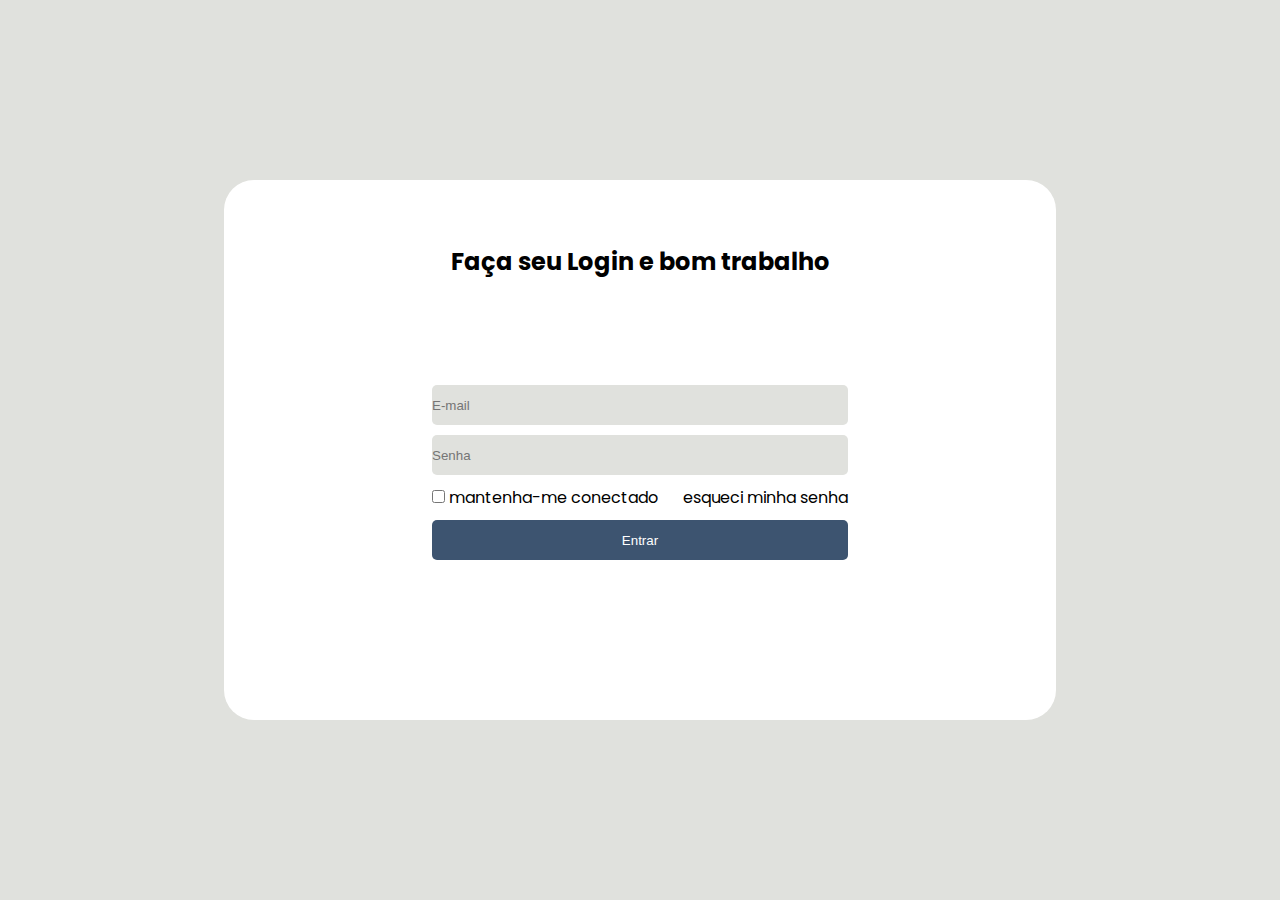
==== index.html @ 3f76b43a "feat: adicionado-checkbox-mantenha-me-conectado-e-alterado-tamando-da-section-box-form" ====
<!DOCTYPE html>
<html lang="pt-br">

<head>
    <meta charset="UTF-8">
    <meta name="viewport" content="width=device-width, initial-scale=1.0">
    <link rel="stylesheet" href="/css/style.css">
    <link rel="stylesheet" href="https://fonts.googleapis.com/css?family=Poppins">
    <title>Projeto-Web</title>
</head>

<body>

    <section class="container">
        <section class="box-form">
            <h2>Faça seu Login e bom trabalho</h2>
            <form action="" class="form">
                <input type="email" id="email" placeholder="E-mail" class="inputs" required>
                <input type="password" id="password" placeholder="Senha" class="inputs" required>
                <article class="article-mantenha-me-conectado">
                    <label>
                        <input type="checkbox" id="manter-conectado">
                        <span>mantenha-me conectado</span>
                    </label>
                    <a href="" class="forgot-password">
                        <p>esqueci minha senha</p>
                    </a>
                </article>
                <input type="submit" value="Entrar" class="button-entrar">

            </form>
        </section>
    </section>






    <script src="./js/script.js"></script>
</body>

</html>
---- css/style.css ----
* {
  margin: 0px;
  padding: 0px;
}
body {
  font-family: "Poppins", sans-serif;
  width: 100vw;
  height: 100vh;
}

.container {
  width: 100%;
  height: 100%;
  background-color: rgba(224, 225, 221, 1);
  display: flex;
  align-items: center;
  justify-content: center;
}

.box-form {
  width: 65%;
  height: 60%;
  background-color: rgba(255, 255, 255, 1);
  border-radius: 30px;
  display: flex;
  align-items: center;
  justify-content: center;
  flex-direction: column;
}

.form {
  width: 50%;
  height: 70%;
  display: flex;
  justify-content: center;
  flex-direction: column;
  background-color: #ffff;
}

.inputs {
  margin-top: 10px;
  height: 40px;
  border-radius: 5px;
  border: none;
  background-color: rgba(224, 225, 221, 1);
}
.button-entrar {
  height: 40px;
  cursor: pointer;
  margin-top: 10px;
  border-radius: 5px;
  border: none;
  background-color: rgba(61, 84, 112, 1);
  color: #ffff;
}
.button-entrar:hover {
  background-color: rgba(27, 38, 59, 1);
}
.forgot-password {
  text-decoration: none;
  color: rgba(0, 0, 0, 1);
}

.forgot-password :hover {
  text-decoration: underline;
}
.article-mantenha-me-conectado {
  width: 100%;
  margin-top: 10px;
  display: flex;
  justify-content: space-between;
  flex-direction: row;
}

.article-mantenha-me-conectado input[type="checkbox"] {
  margin: 0;
}

.lateral-box {
  width: 30%;
  height: 100%;
  background-color: rgba(27, 38, 59, 1);
}
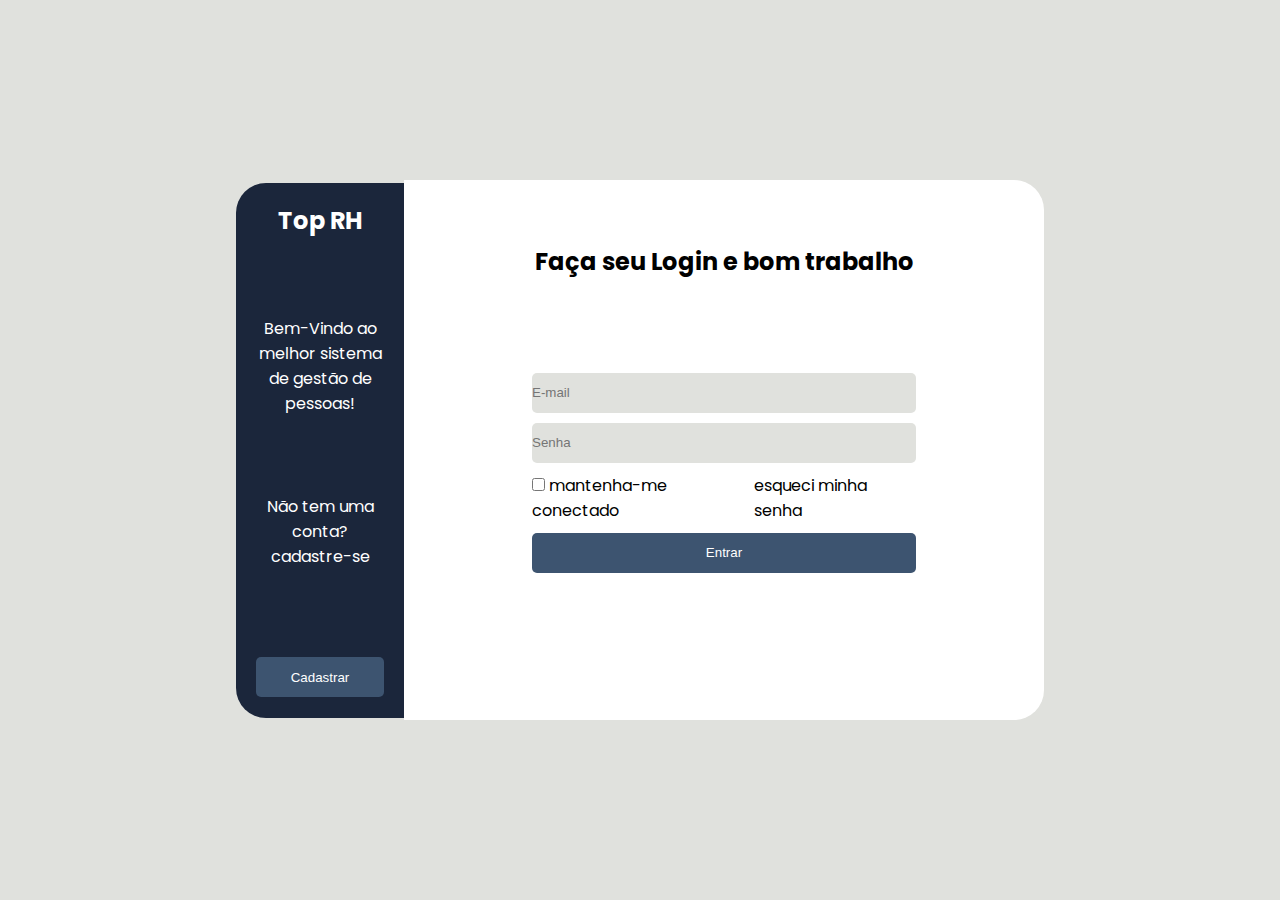
==== commit 83b444a5: "feat-add-section-boas-vindas-e-botão-cadastrar" ====
--- a/index.html
+++ b/index.html
@@ -22,13 +22,19 @@
                         <input type="checkbox" id="manter-conectado">
                         <span>mantenha-me conectado</span>
                     </label>
-                    <a href="" class="forgot-password">
+                    <a href="#" class="forgot-password">
                         <p>esqueci minha senha</p>
                     </a>
                 </article>
-                <input type="submit" value="Entrar" class="button-entrar">
+                <input type="submit" value="Entrar" class="button">
 
             </form>
+        </section>
+        <section class="box-info">
+            <h2>Top RH</h2>
+            <p>Bem-Vindo ao melhor sistema de gestão de pessoas!</p>
+            <span>Não tem uma conta? cadastre-se</span>
+            <button class="button">Cadastrar</button>
         </section>
     </section>
 
--- a/css/style.css
+++ b/css/style.css
@@ -15,21 +15,35 @@
   display: flex;
   align-items: center;
   justify-content: center;
+  flex-direction: row-reverse;
 }
 
 .box-form {
-  width: 65%;
+  width: 50%;
   height: 60%;
   background-color: rgba(255, 255, 255, 1);
-  border-radius: 30px;
+  border-radius: 0px 30px 30px 0px;
   display: flex;
   align-items: center;
   justify-content: center;
   flex-direction: column;
 }
 
+.box-info {
+  background-color: rgba(27, 38, 59, 1);
+  padding: 20px;
+  border-radius: 30px 0px 0px 30px;
+  display: flex;
+  flex-direction: column;
+  justify-content: space-between;
+  width: 10%;
+  height: 55%;
+  text-align: center;
+  color: #ffff;
+}
+
 .form {
-  width: 50%;
+  width: 60%;
   height: 70%;
   display: flex;
   justify-content: center;
@@ -44,7 +58,7 @@
   border: none;
   background-color: rgba(224, 225, 221, 1);
 }
-.button-entrar {
+.button {
   height: 40px;
   cursor: pointer;
   margin-top: 10px;
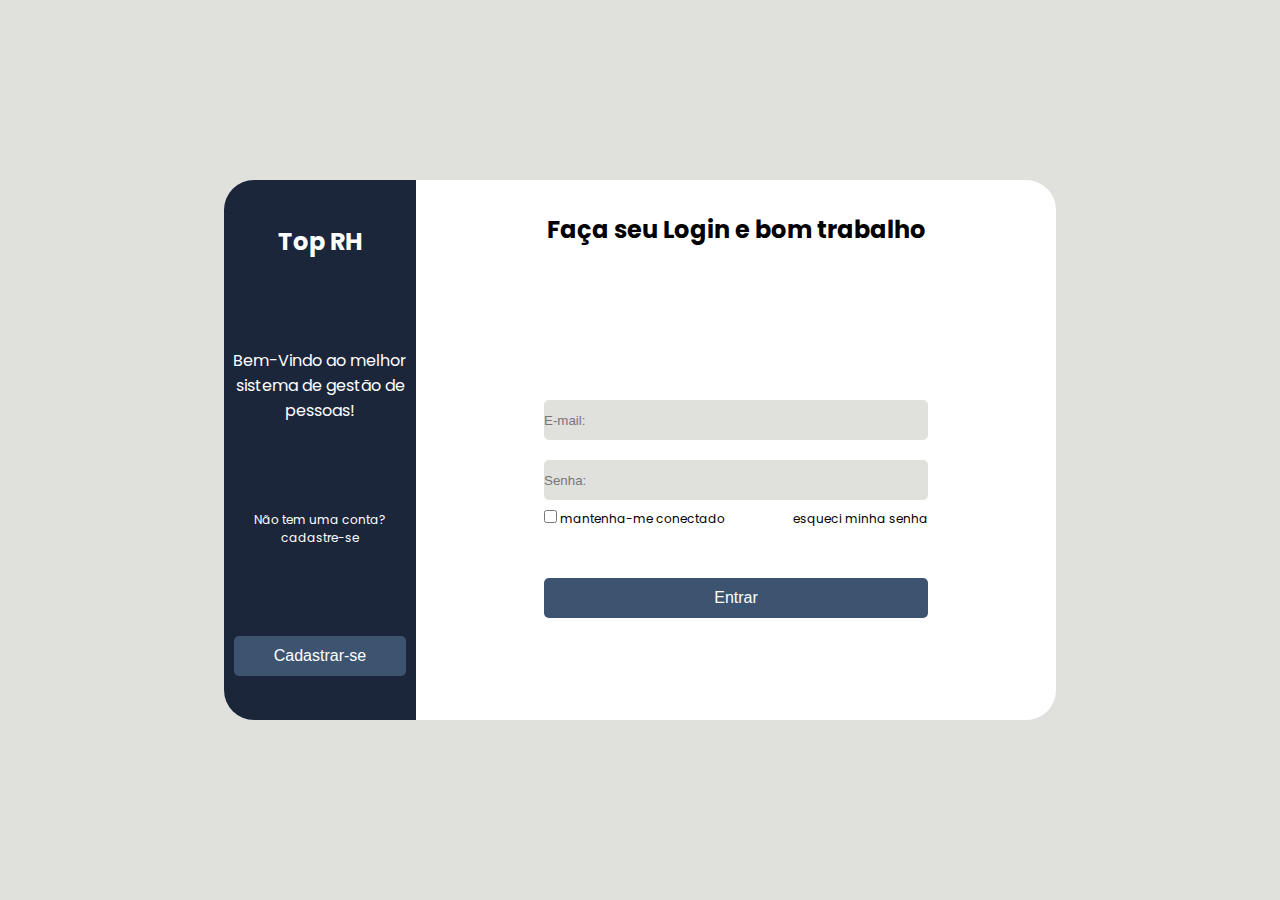
==== commit ecabe1c9: "." ====
--- a/index.html
+++ b/index.html
@@ -4,9 +4,9 @@
 <head>
     <meta charset="UTF-8">
     <meta name="viewport" content="width=device-width, initial-scale=1.0">
-    <link rel="stylesheet" href="/css/style.css">
+    <link rel="stylesheet" href="./css/style.css">
     <link rel="stylesheet" href="https://fonts.googleapis.com/css?family=Poppins">
-    <title>Projeto-Web</title>
+    <title>Login</title>
 </head>
 
 <body>
@@ -14,9 +14,10 @@
     <section class="container">
         <section class="box-form">
             <h2>Faça seu Login e bom trabalho</h2>
-            <form action="" class="form">
-                <input type="email" id="email" placeholder="E-mail" class="inputs" required>
-                <input type="password" id="password" placeholder="Senha" class="inputs" required>
+            <form action="" class="form" id="formulario">
+                <input type="email" id="email" placeholder="E-mail:" class="inputs" required>
+                <input type="password" id="password" placeholder="Senha:" class="inputs" required>
+                <span id="feedBackEmail" class="feedback">Email ou Senha incorretos ou não existem</span>
                 <article class="article-mantenha-me-conectado">
                     <label>
                         <input type="checkbox" id="manter-conectado">
@@ -26,7 +27,12 @@
                         <p>esqueci minha senha</p>
                     </a>
                 </article>
+
                 <input type="submit" value="Entrar" class="button">
+                <a class="forgot-password mobile-only a-color " href="./SignUp.html">
+                    <p class="p-ir-para-cadastrar">Ainda não tem conta? </p>
+                    Cadastre-se
+                </a>
 
             </form>
         </section>
@@ -34,7 +40,7 @@
             <h2>Top RH</h2>
             <p>Bem-Vindo ao melhor sistema de gestão de pessoas!</p>
             <span>Não tem uma conta? cadastre-se</span>
-            <button class="button">Cadastrar</button>
+            <button class="button-cadastrar-se" onclick=" ir_para_pag_cadastrar()">Cadastrar-se</button>
         </section>
     </section>
 
@@ -43,7 +49,7 @@
 
 
 
-    <script src="./js/script.js"></script>
+    <script src="./js/Login.js"></script>
 </body>
 
 </html>--- a/css/style.css
+++ b/css/style.css
@@ -2,6 +2,7 @@
   margin: 0px;
   padding: 0px;
 }
+
 body {
   font-family: "Poppins", sans-serif;
   width: 100vw;
@@ -25,21 +26,24 @@
   border-radius: 0px 30px 30px 0px;
   display: flex;
   align-items: center;
-  justify-content: center;
+  justify-content: space-around;
   flex-direction: column;
 }
 
 .box-info {
   background-color: rgba(27, 38, 59, 1);
-  padding: 20px;
   border-radius: 30px 0px 0px 30px;
   display: flex;
   flex-direction: column;
-  justify-content: space-between;
-  width: 10%;
-  height: 55%;
+  justify-content: space-around;
+  width: 15%;
+  height: 60%;
   text-align: center;
   color: #ffff;
+}
+
+.box-info span {
+  font-size: 12px;
 }
 
 .form {
@@ -52,36 +56,60 @@
 }
 
 .inputs {
-  margin-top: 10px;
+  margin-top: 20px;
   height: 40px;
   border-radius: 5px;
   border: none;
   background-color: rgba(224, 225, 221, 1);
+  color: rgba(27, 38, 59, 1);
 }
+
 .button {
   height: 40px;
   cursor: pointer;
-  margin-top: 10px;
+  margin-top: 50px;
   border-radius: 5px;
+  font-size: medium;
   border: none;
   background-color: rgba(61, 84, 112, 1);
   color: #ffff;
 }
-.button-entrar:hover {
-  background-color: rgba(27, 38, 59, 1);
+
+.button-cadastrar-se {
+  height: 40px;
+  cursor: pointer;
+  margin-top: 10px;
+  font-size: medium;
+  border-radius: 5px;
+  margin: 0px 10px 0px 10px;
+  border: none;
+  background-color: rgba(61, 84, 112, 1);
+  color: #ffff;
 }
+
+.button:hover {
+  background-color: rgb(27, 38, 59);
+}
+
 .forgot-password {
   text-decoration: none;
   color: rgba(0, 0, 0, 1);
 }
 
-.forgot-password :hover {
+.button-cadastrar-se:hover {
+  background-color: rgb(69, 99, 155);
+  color: rgba(27, 38, 59, 1);
+}
+
+.forgot-password:hover {
   text-decoration: underline;
 }
+
 .article-mantenha-me-conectado {
   width: 100%;
   margin-top: 10px;
   display: flex;
+  font-size: 12px;
   justify-content: space-between;
   flex-direction: row;
 }
@@ -90,8 +118,54 @@
   margin: 0;
 }
 
-.lateral-box {
-  width: 30%;
-  height: 100%;
-  background-color: rgba(27, 38, 59, 1);
+.feedback {
+  color: red;
+  font-size: 11px;
+  display: none;
+  margin-top: 2px;
 }
+
+.mobile-only {
+  display: none;
+}
+
+/* Media Query para dispositivos móveis */
+@media screen and (max-width: 1024px) {
+  .container {
+    flex-direction: column;
+    justify-content: center;
+  }
+
+  .box-form {
+    width: 100%;
+    height: 100%;
+    border-radius: 0;
+  }
+
+  .box-info {
+    display: none; /* Oculta a seção box-info em dispositivos móveis */
+  }
+
+  .form {
+    width: 80%; /* Ajusta a largura do formulário para melhorar a usabilidade */
+  }
+
+  .button {
+    margin-top: 20px; /* Reduz a margem superior do botão */
+  }
+
+  .mobile-only {
+    display: block;
+    width: 100%;
+    margin-top: 20px;
+    margin-left: 0px;
+  }
+  .p-ir-para-cadastrar {
+    font-size: 12px;
+    color: rgba(0, 0, 0, 1);
+  }
+  .a-color {
+    color: rgba(61, 84, 112, 1);
+    font-size: 12px;
+  }
+}
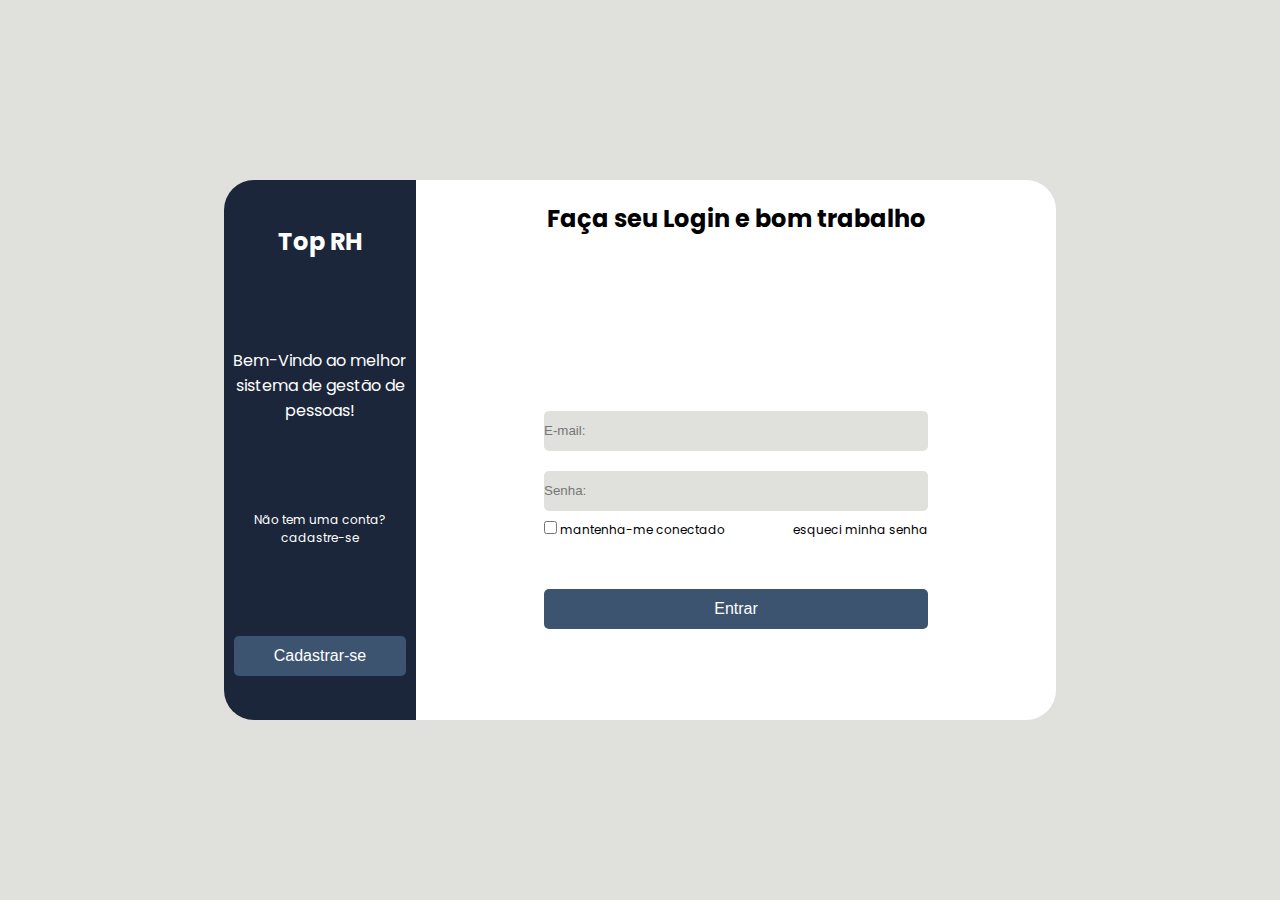
==== commit 873f93d8: "refactor: alterado nome dos arquivos css" ====
--- a/index.html
+++ b/index.html
@@ -4,7 +4,7 @@
 <head>
     <meta charset="UTF-8">
     <meta name="viewport" content="width=device-width, initial-scale=1.0">
-    <link rel="stylesheet" href="./css/style.css">
+    <link rel="stylesheet" href="./css/style_login.css">
     <link rel="stylesheet" href="https://fonts.googleapis.com/css?family=Poppins">
     <title>Login</title>
 </head>
@@ -14,6 +14,7 @@
     <section class="container">
         <section class="box-form">
             <h2>Faça seu Login e bom trabalho</h2>
+            <img src="" alt="">
             <form action="" class="form" id="formulario">
                 <input type="email" id="email" placeholder="E-mail:" class="inputs" required>
                 <input type="password" id="password" placeholder="Senha:" class="inputs" required>
--- a/css/style_login.css
+++ b/css/style_login.css
@@ -0,0 +1,171 @@
+* {
+  margin: 0px;
+  padding: 0px;
+}
+
+body {
+  font-family: "Poppins", sans-serif;
+  width: 100vw;
+  height: 100vh;
+}
+
+.container {
+  width: 100%;
+  height: 100%;
+  background-color: rgba(224, 225, 221, 1);
+  display: flex;
+  align-items: center;
+  justify-content: center;
+  flex-direction: row-reverse;
+}
+
+.box-form {
+  width: 50%;
+  height: 60%;
+  background-color: rgba(255, 255, 255, 1);
+  border-radius: 0px 30px 30px 0px;
+  display: flex;
+  align-items: center;
+  justify-content: space-around;
+  flex-direction: column;
+}
+
+.box-info {
+  background-color: rgba(27, 38, 59, 1);
+  border-radius: 30px 0px 0px 30px;
+  display: flex;
+  flex-direction: column;
+  justify-content: space-around;
+  width: 15%;
+  height: 60%;
+  text-align: center;
+  color: #ffff;
+}
+
+.box-info span {
+  font-size: 12px;
+}
+
+.form {
+  width: 60%;
+  height: 70%;
+  display: flex;
+  justify-content: center;
+  flex-direction: column;
+  background-color: #ffff;
+}
+
+.inputs {
+  margin-top: 20px;
+  height: 40px;
+  border-radius: 5px;
+  border: none;
+  background-color: rgba(224, 225, 221, 1);
+  color: rgba(27, 38, 59, 1);
+}
+
+.button {
+  height: 40px;
+  cursor: pointer;
+  margin-top: 50px;
+  border-radius: 5px;
+  font-size: medium;
+  border: none;
+  background-color: rgba(61, 84, 112, 1);
+  color: #ffff;
+}
+
+.button-cadastrar-se {
+  height: 40px;
+  cursor: pointer;
+  margin-top: 10px;
+  font-size: medium;
+  border-radius: 5px;
+  margin: 0px 10px 0px 10px;
+  border: none;
+  background-color: rgba(61, 84, 112, 1);
+  color: #ffff;
+}
+
+.button:hover {
+  background-color: rgb(27, 38, 59);
+}
+
+.forgot-password {
+  text-decoration: none;
+  color: rgba(0, 0, 0, 1);
+}
+
+.button-cadastrar-se:hover {
+  background-color: rgb(69, 99, 155);
+  color: rgba(27, 38, 59, 1);
+}
+
+.forgot-password:hover {
+  text-decoration: underline;
+}
+
+.article-mantenha-me-conectado {
+  width: 100%;
+  margin-top: 10px;
+  display: flex;
+  font-size: 12px;
+  justify-content: space-between;
+  flex-direction: row;
+}
+
+.article-mantenha-me-conectado input[type="checkbox"] {
+  margin: 0;
+}
+
+.feedback {
+  color: red;
+  font-size: 11px;
+  display: none;
+  margin-top: 2px;
+}
+
+.mobile-only {
+  display: none;
+}
+
+/* Media Query para dispositivos móveis */
+@media screen and (max-width: 1024px) {
+  .container {
+    flex-direction: column;
+    justify-content: center;
+  }
+
+  .box-form {
+    width: 100%;
+    height: 100%;
+    border-radius: 0;
+  }
+
+  .box-info {
+    display: none; /* Oculta a seção box-info em dispositivos móveis */
+  }
+
+  .form {
+    width: 80%; /* Ajusta a largura do formulário para melhorar a usabilidade */
+  }
+
+  .button {
+    margin-top: 20px; /* Reduz a margem superior do botão */
+  }
+
+  .mobile-only {
+    display: block;
+    width: 100%;
+    margin-top: 20px;
+    margin-left: 0px;
+  }
+  .p-ir-para-cadastrar {
+    font-size: 12px;
+    color: rgba(0, 0, 0, 1);
+  }
+  .a-color {
+    color: rgba(61, 84, 112, 1);
+    font-size: 12px;
+  }
+}
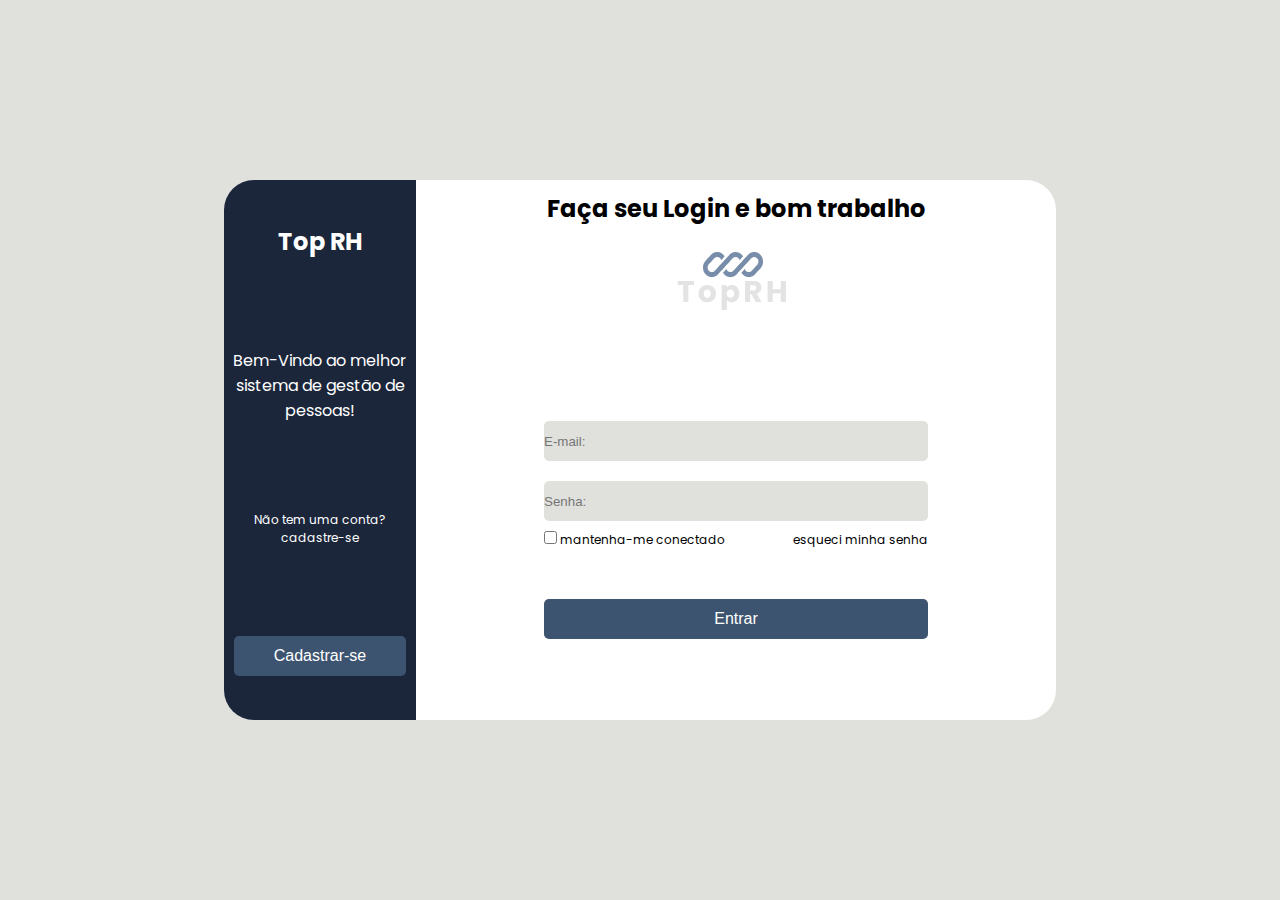
==== commit 93f67501: "feat: adicionado logo nas paginas de login e cadastro" ====
--- a/index.html
+++ b/index.html
@@ -14,7 +14,7 @@
     <section class="container">
         <section class="box-form">
             <h2>Faça seu Login e bom trabalho</h2>
-            <img src="" alt="">
+            <img src="./images/logo.png" alt="Logo top Rh" id="logo_top_rh">
             <form action="" class="form" id="formulario">
                 <input type="email" id="email" placeholder="E-mail:" class="inputs" required>
                 <input type="password" id="password" placeholder="Senha:" class="inputs" required>
--- a/css/style_login.css
+++ b/css/style_login.css
@@ -130,7 +130,7 @@
 }
 
 /* Media Query para dispositivos móveis */
-@media screen and (max-width: 1024px) {
+@media screen and (max-width: 768px) {
   .container {
     flex-direction: column;
     justify-content: center;
@@ -143,15 +143,15 @@
   }
 
   .box-info {
-    display: none; /* Oculta a seção box-info em dispositivos móveis */
+    display: none;
   }
 
   .form {
-    width: 80%; /* Ajusta a largura do formulário para melhorar a usabilidade */
+    width: 80%;
   }
 
   .button {
-    margin-top: 20px; /* Reduz a margem superior do botão */
+    margin-top: 20px;
   }
 
   .mobile-only {
@@ -169,3 +169,9 @@
     font-size: 12px;
   }
 }
+
+@media screen and (max-width: 425px) {
+  .box-form h2 {
+    font-size: 16px;
+  }
+}
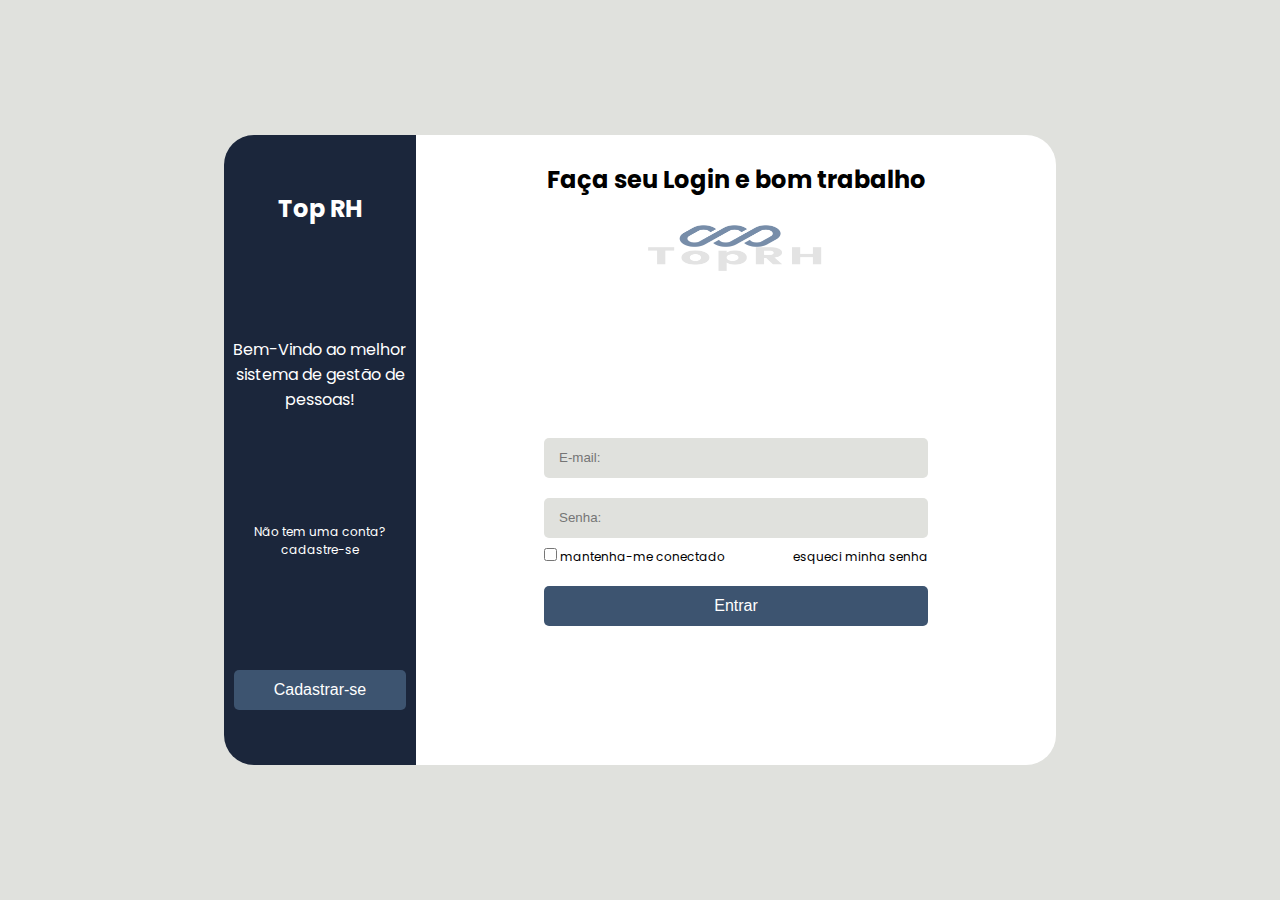
==== commit 56685e4e: "refactor: alterado tamanho do logo" ====
--- a/index.html
+++ b/index.html
@@ -14,7 +14,7 @@
     <section class="container">
         <section class="box-form">
             <h2>Faça seu Login e bom trabalho</h2>
-            <img src="./images/logo.png" alt="Logo top Rh" id="logo_top_rh">
+            <img src="./img/logo.png" alt="Logo top Rh" id="logo_top_rh">
             <form action="" class="form" id="formulario">
                 <input type="email" id="email" placeholder="E-mail:" class="inputs" required>
                 <input type="password" id="password" placeholder="Senha:" class="inputs" required>
--- a/css/style_login.css
+++ b/css/style_login.css
@@ -21,7 +21,7 @@
 
 .box-form {
   width: 50%;
-  height: 60%;
+  height: 70%;
   background-color: rgba(255, 255, 255, 1);
   border-radius: 0px 30px 30px 0px;
   display: flex;
@@ -30,6 +30,15 @@
   flex-direction: column;
 }
 
+.box-form h2 {
+  margin-top: 20px;
+}
+
+.box-form img {
+  margin-top: 10px;
+  width: 200px;
+  height: 50px;
+}
 .box-info {
   background-color: rgba(27, 38, 59, 1);
   border-radius: 30px 0px 0px 30px;
@@ -37,7 +46,7 @@
   flex-direction: column;
   justify-content: space-around;
   width: 15%;
-  height: 60%;
+  height: 70%;
   text-align: center;
   color: #ffff;
 }
@@ -48,7 +57,7 @@
 
 .form {
   width: 60%;
-  height: 70%;
+  height: 75%;
   display: flex;
   justify-content: center;
   flex-direction: column;
@@ -62,12 +71,14 @@
   border: none;
   background-color: rgba(224, 225, 221, 1);
   color: rgba(27, 38, 59, 1);
+  padding-left: 15px;
+  box-sizing: border-box;
 }
 
 .button {
   height: 40px;
   cursor: pointer;
-  margin-top: 50px;
+  margin-top: 20px;
   border-radius: 5px;
   font-size: medium;
   border: none;
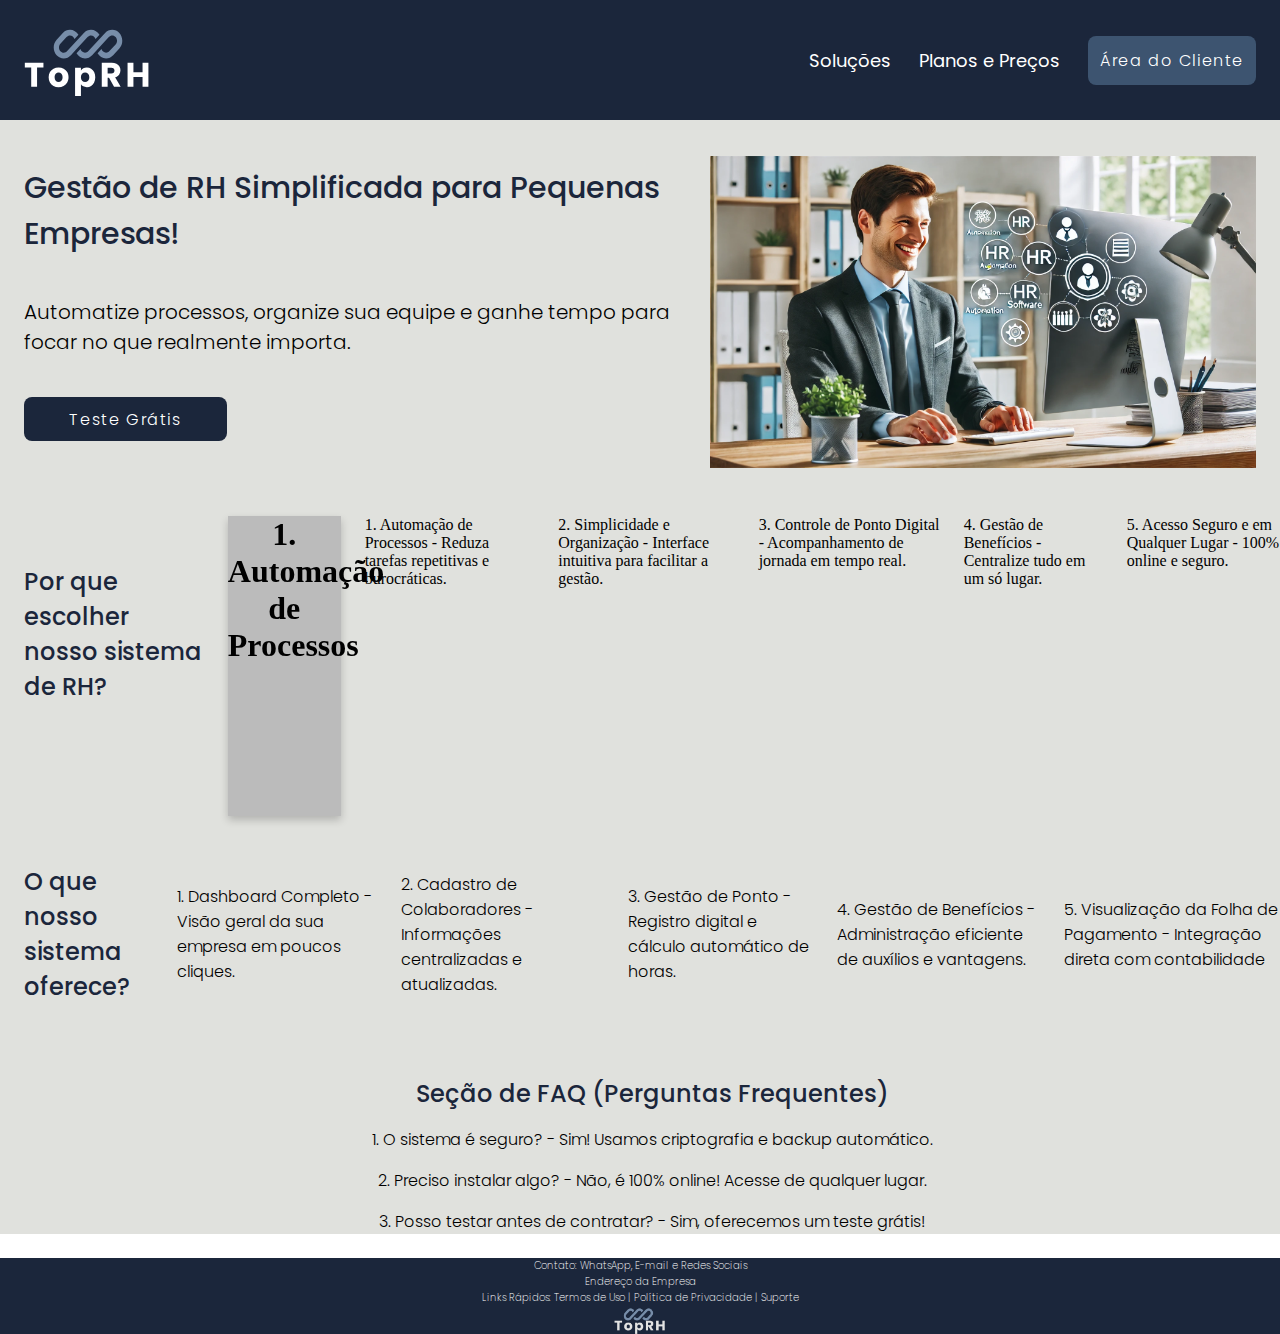
==== commit 536c1876: "feat:Criaação de cards" ====
--- a/index.html
+++ b/index.html
@@ -1,56 +1,83 @@
 <!DOCTYPE html>
 <html lang="pt-br">
-
 <head>
     <meta charset="UTF-8">
     <meta name="viewport" content="width=device-width, initial-scale=1.0">
-    <link rel="stylesheet" href="./css/style_login.css">
-    <link rel="stylesheet" href="https://fonts.googleapis.com/css?family=Poppins">
-    <title>Login</title>
+    <title>Top RH - Gestão de RH Simplificada para Pequenas Empresas</title>
+    <link rel="stylesheet" type="text/css" href="./css/index.css">
 </head>
+<body>
+    <header class="cabecalho">
+        <img class="cabecalho-imagem" src="./img/Logo.svg" alt="Logo da empresa TopRH">
+        <nav class="cabelho-menu">
+            <a href="#" class="cabecalho-menu-item">Soluções</a>
+            <a href="#" class="cabecalho-menu-item">Planos e Preços</a>
+            <a href="login.html" class="cabecalho-botao-login">Área do Cliente</a>
+        </nav>
+    </header>
 
-<body>
+    <main class="conteudo">
+        <section class="conteudo-principal">
+            <div class="conteudo-principal-escrito">
+                <h1 class="conteudo-principal-escrito-titulo">Gestão de RH Simplificada para Pequenas Empresas!</h1>
+                <h2 class="conteudo-principal-escrito-subtitulo">Automatize processos, organize sua equipe e ganhe tempo para focar no que realmente importa.</h2>
+                <a href="login.html" class="conteudo-principal-escrito-botao">Teste Grátis</a>
+            </div>
+            <img class="conteudo-principal-imagem" src="./img/apresentação.webp" alt="Imagem gestor de rh">
 
-    <section class="container">
-        <section class="box-form">
-            <h2>Faça seu Login e bom trabalho</h2>
-            <img src="./img/logo.png" alt="Logo top Rh" id="logo_top_rh">
-            <form action="" class="form" id="formulario">
-                <input type="email" id="email" placeholder="E-mail:" class="inputs" required>
-                <input type="password" id="password" placeholder="Senha:" class="inputs" required>
-                <span id="feedBackEmail" class="feedback">Email ou Senha incorretos ou não existem</span>
-                <article class="article-mantenha-me-conectado">
-                    <label>
-                        <input type="checkbox" id="manter-conectado">
-                        <span>mantenha-me conectado</span>
-                    </label>
-                    <a href="#" class="forgot-password">
-                        <p>esqueci minha senha</p>
-                    </a>
-                </article>
+        </section>
 
-                <input type="submit" value="Entrar" class="button">
-                <a class="forgot-password mobile-only a-color " href="./SignUp.html">
-                    <p class="p-ir-para-cadastrar">Ainda não tem conta? </p>
-                    Cadastre-se
-                </a>
-
-            </form>
-        </section>
-        <section class="box-info">
-            <h2>Top RH</h2>
-            <p>Bem-Vindo ao melhor sistema de gestão de pessoas!</p>
-            <span>Não tem uma conta? cadastre-se</span>
-            <button class="button-cadastrar-se" onclick=" ir_para_pag_cadastrar()">Cadastrar-se</button>
-        </section>
-    </section>
+        <section class="conteudo-motivos">
+            <h3 class="conteudo-motivos-titulos">Por que escolher nosso sistema de RH?</h3>
+            <div class="flip-card">
+                <div class="flip-card-inner">
+                  <div class="flip-card-front">
+                    <h1 class="conteudo-motivos-paragrafo">1. Automação de Processos</h1>
+                  </div>
+                  <div class="flip-card-back">
+                    <p>Reduza tarefas repetitivas e burocráticas</p> 
+                  </div>
+                </div>
+              </div>
 
 
 
 
 
 
-    <script src="./js/Login.js"></script>
+                <p class="conteudo-motivos-paragrafo">1. Automação de Processos - Reduza tarefas repetitivas e burocráticas.</p>
+                <p class="conteudo-motivos-paragrafo">2. Simplicidade e Organização - Interface intuitiva para facilitar a gestão.</p>
+                <p class="conteudo-motivos-paragrafo">3. Controle de Ponto Digital - Acompanhamento de jornada em tempo real.</p>
+                <p class="conteudo-motivos-paragrafo">4. Gestão de Benefícios - Centralize tudo em um só lugar.</p>
+                <p class="conteudo-motivos-paragrafo">5. Acesso Seguro e em Qualquer Lugar - 100% online e seguro.</p>
+        </section>
+
+        <section class="conteudo-funcoes">
+            <h3 class="conteudo-funcoes-titulo">O que nosso sistema oferece?</h3>
+                <p class="conteudo-funcoes-paragrafo">1. Dashboard Completo - Visão geral da sua empresa em poucos cliques.</p>
+                <p class="conteudo-funcoes-paragrafo">2. Cadastro de Colaboradores - Informações centralizadas e atualizadas.</p>
+                <p class="conteudo-funcoes-paragrafo">3. Gestão de Ponto - Registro digital e cálculo automático de horas.</p>
+                <p class="conteudo-funcoes-paragrafo">4. Gestão de Benefícios - Administração eficiente de auxílios e vantagens.</p>
+                <p class="conteudo-funcoes-paragrafo">5. Visualização da Folha de Pagamento - Integração direta com contabilidade</p>
+        </section>
+
+        <section class="conteudo-perguntas">
+            <h3 class="conteudo-perguntas-titulo">Seção de FAQ (Perguntas Frequentes)</h3>
+                <p class="conteudo-perguntas-paragrafo">1. O sistema é seguro? - Sim! Usamos criptografia e backup automático.</p>
+                <p class="conteudo-perguntas-paragrafo">2. Preciso instalar algo? - Não, é 100% online! Acesse de qualquer lugar.</p>
+                <p class="conteudo-perguntas-paragrafo">3. Posso testar antes de contratar? - Sim, oferecemos um teste grátis!</p>
+        </section>
+
+    </main>
+
+    <footer class="rodape">
+        <p class="rodape-paragrafo"> Contato: WhatsApp, E-mail e Redes Sociais</p>
+        <p class="rodape-paragrafo">Endereço da Empresa</p>
+        <p class="rodape-paragrafo">Links Rápidos: Termos de Uso | Política de Privacidade | Suporte</p>
+        <img class="rodape-imagem" src="./img/logo.png">
+    </footer>
+
+
+    
 </body>
-
 </html>--- a/css/index.css
+++ b/css/index.css
@@ -0,0 +1,265 @@
+@import url('https://fonts.googleapis.com/css2?family=Poppins:ital,wght@0,100;0,200;0,300;0,400;0,500;0,600;0,700;0,800;0,900;1,100;1,200;1,300;1,400;1,500;1,600;1,700;1,800;1,900&display=swap');
+
+* {
+    margin: 0;
+    padding: 0;
+    padding-top: 0;
+    box-sizing: border-box;
+    text-decoration: none;
+}
+
+body {
+    font-size: 100%;
+    background-color: #FFFFFF;
+}
+
+.cabecalho {
+    background-color: #1B263B;
+    display: flex;
+    flex-direction: row;
+    align-items: center;
+    justify-content: space-between;
+    padding: 24px;
+
+
+}
+
+.cabecalho-imagem {
+    height: 72px;
+
+}
+
+.cabelho-menu {
+    display: flex;
+    align-items: center;
+    gap: 28px;
+}
+
+.cabecalho-botao-login {
+    padding: 12px;
+    border-radius: 8px;
+    background-color: #3D5470;
+    color: #FFFFFF;
+    font-family: "Poppins", sans-serif;
+    font-weight: 300;
+    font-size: 16px;
+    letter-spacing: 1.6px
+}
+
+.cabecalho-botao-login:hover {
+    background-color: #69819c;
+
+}
+
+
+.cabecalho-menu-item {
+    font-family: "Poppins", sans-serif;
+    font-weight: 300;
+    font-style: normal;
+    color: #FFFFFF;
+    font-weight: 400;
+    font-size: 18px;
+}
+
+.cabecalho-menu-item:hover {
+    color: #69819c;
+
+}
+
+.conteudo {
+    background-color: #E0E1DD;
+    margin-bottom: 24px;
+    padding-top: 18px;
+    padding-left: 24px;
+}
+
+.conteudo-principal {
+    display: flex;
+    flex-direction: row;
+    align-items: center;
+    gap: 30px;
+    justify-content: space-around;
+}
+
+.conteudo-principal-escrito {
+    display: flex;
+    flex-direction: column;
+    justify-content: space-around;
+    gap: 40px;
+}
+
+.conteudo-principal-escrito-titulo {
+    font-family: "Poppins", sans-serif;
+    font-weight: 500;
+    font-size: 30px;
+    font-style: normal;
+    color: #1B263B;
+}
+
+.conteudo-principal-escrito-subtitulo {
+    font-family: "Poppins", sans-serif;
+    font-weight: 300;
+    font-size: 20px;
+    font-style: normal;
+}
+
+.conteudo-principal-escrito-botao {
+    display: flex;
+    justify-content: center;
+    align-items: center;
+    width: 203px;
+    height: 44px;
+    border: none;
+    border-radius: 8px;
+    background-color: #1B263B;
+    color: #FFFFFF;
+    font-family: "Poppins", sans-serif;
+    font-weight: 300;
+    font-size: 16px;
+    letter-spacing: 1.6px
+}
+
+.conteudo-principal-imagem {
+    display: flex;
+    align-items: center;
+    padding-top: 18px;
+    padding-right: 24px;
+    height: 330px;
+}
+
+.conteudo-motivos {
+    display: flex;
+    flex-direction: row;
+    gap: 24px;
+    margin-top: 48px;
+}
+
+.conteudo-motivos-titulos {
+    padding-top: 48px;
+    font-family: "Poppins", sans-serif;
+    font-weight: 500;
+    font-size: 24px;
+    color: #1B263B;
+}
+
+/*Cards Motivos*/
+.flip-card {
+    background-color: transparent;
+    width: 300px;
+    height: 300px;
+    perspective: 1000px;
+}
+
+.flip-card-inner {
+    position: relative;
+    width: 100%;
+    height: 100%;
+    text-align: center;
+    transition: transform 0.6s;
+    transform-style: preserve-3d;
+    box-shadow: 0 4px 8px 0 rgba(0, 0, 0, 0.2);
+}
+
+.flip-card:hover .flip-card-inner {
+    transform: rotateY(180deg);
+}
+
+.flip-card-front,
+.flip-card-back {
+    position: absolute;
+    width: 100%;
+    height: 100%;
+    -webkit-backface-visibility: hidden;
+    backface-visibility: hidden;
+}
+
+.flip-card-front {
+    background-color: #bbb;
+    color: black;
+}
+
+.flip-card-back {
+    background-color: #2980b9;
+    color: white;
+    transform: rotateY(180deg);
+}
+
+/**/
+
+
+
+.conteudo-funcoes {
+    display: flex;
+    flex-direction: row;
+    align-items: center;
+    gap: 24px;
+}
+
+.conteudo-funcoes-titulo {
+    padding-top: 48px;
+    font-family: "Poppins", sans-serif;
+    font-weight: 500;
+    font-size: 24px;
+    color: #1B263B;
+}
+
+.conteudo-funcoes-paragrafo {
+    padding-top: 48px;
+    font-family: "Poppins", sans-serif;
+    font-weight: 300;
+    font-size: 16px;
+    text-align: left;
+}
+
+.conteudo-perguntas {
+    display: flex;
+    flex-direction: column;
+    align-items: center;
+    gap: 24px;
+    margin-top: 48px;
+}
+
+.conteudo-perguntas {
+    display: flex;
+    flex-direction: column;
+    align-items: center;
+    gap: 16px;
+}
+
+.conteudo-perguntas-titulo {
+    padding-top: 24px;
+    font-family: "Poppins", sans-serif;
+    font-weight: 500;
+    font-size: 24px;
+    color: #1B263B;
+}
+
+.conteudo-perguntas-paragrafo {
+    font-family: "Poppins", sans-serif;
+    font-weight: 300;
+    font-size: 16px;
+    text-align: left;
+}
+
+
+.rodape {
+    background-color: #1B263B;
+    display: flex;
+    flex-direction: column;
+    align-items: center;
+
+}
+
+.rodape-paragrafo {
+
+    font-family: "Poppins", sans-serif;
+    font-weight: 200;
+    font-size: 10px;
+    color: #FFFFFF;
+    text-align: left;
+
+}
+
+.rodape-imagem {
+    height: 28px;
+}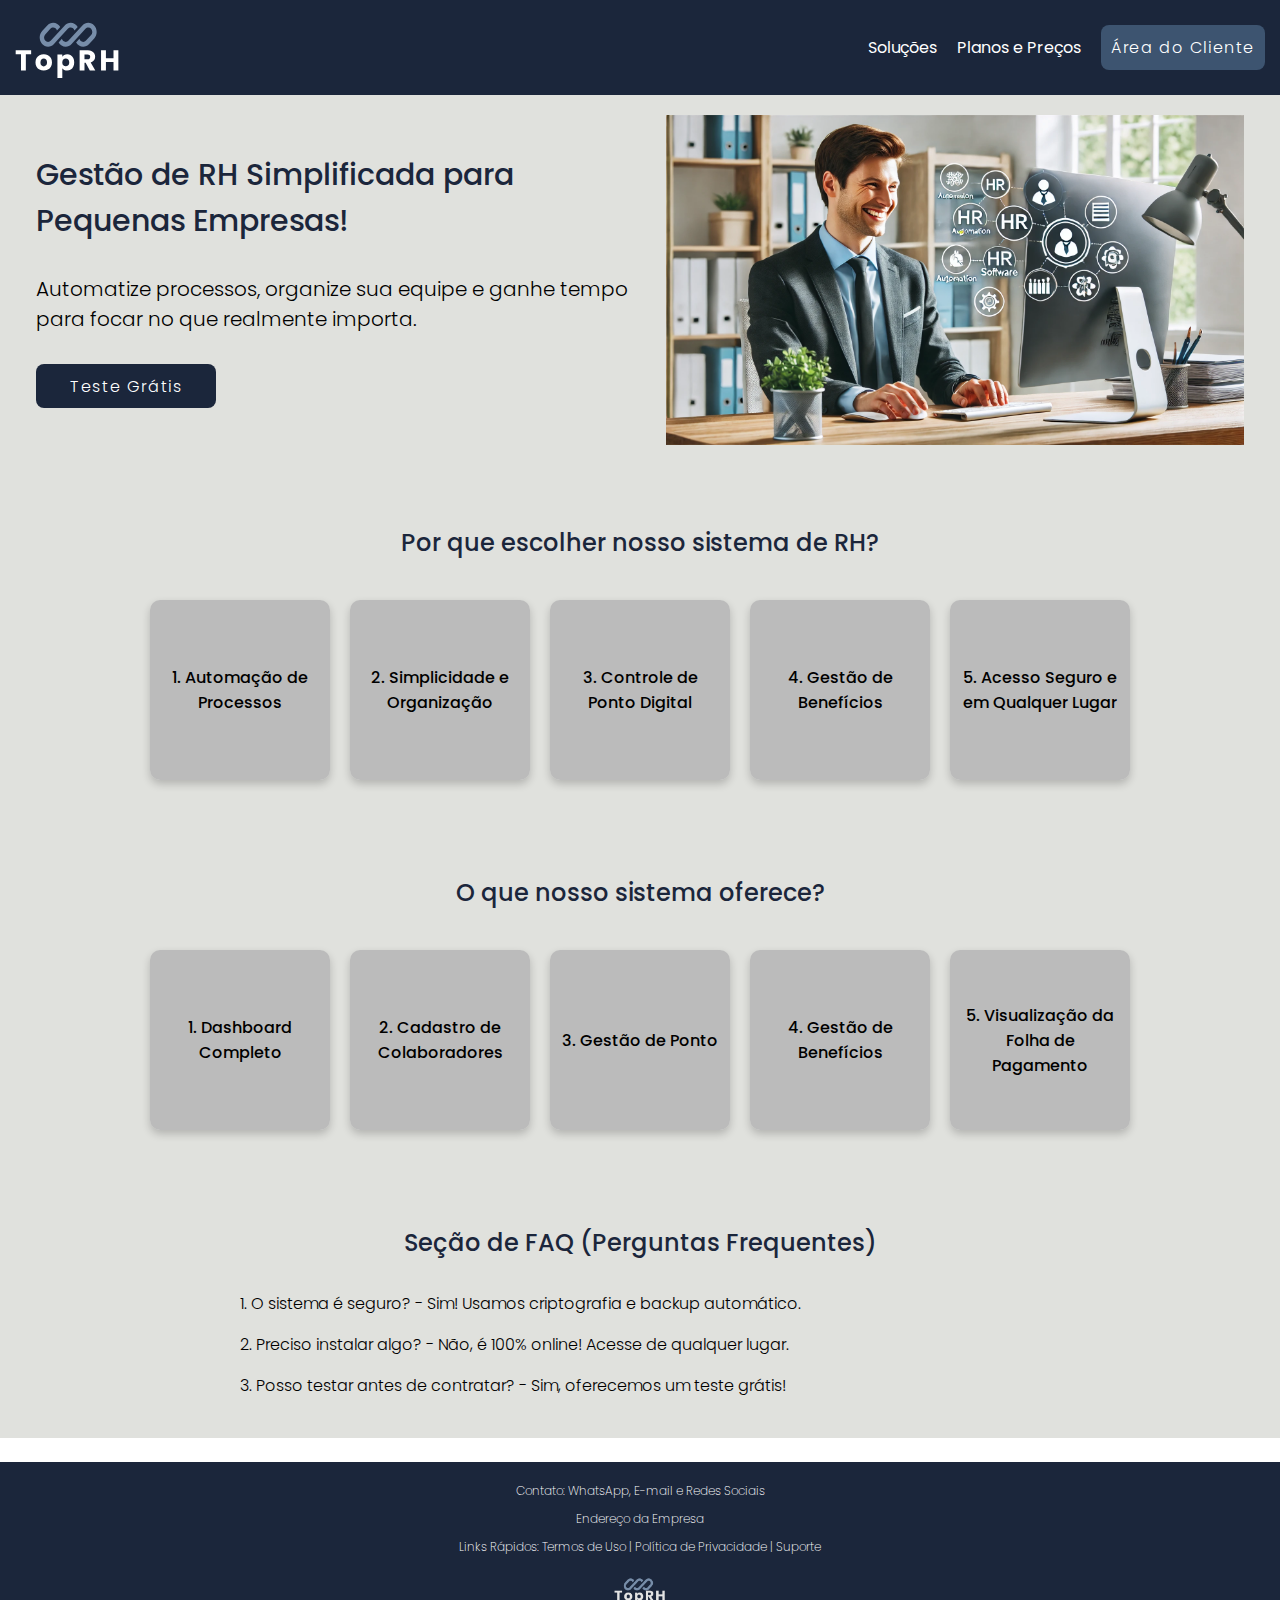
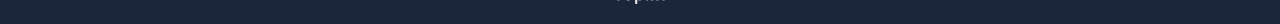
==== commit 6ef20ad7: "feat: responsive layout" ====
--- a/index.html
+++ b/index.html
@@ -29,6 +29,8 @@
 
         <section class="conteudo-motivos">
             <h3 class="conteudo-motivos-titulos">Por que escolher nosso sistema de RH?</h3>
+
+            <!--MOTIVOS-->
             <div class="flip-card">
                 <div class="flip-card-inner">
                   <div class="flip-card-front">
@@ -39,26 +41,138 @@
                   </div>
                 </div>
               </div>
+              <!---->
+            <!---->
+            <div class="flip-card">
+                <div class="flip-card-inner">
+                  <div class="flip-card-front">
+                    <h1 class="conteudo-motivos-paragrafo">2. Simplicidade e Organização</h1>
+                  </div>
+                  <div class="flip-card-back">
+                    <p>Interface intuitiva para facilitar a gestão</p> 
+                  </div>
+                </div>
+              </div>
+              <!---->
+            <!---->
+            <div class="flip-card">
+                <div class="flip-card-inner">
+                  <div class="flip-card-front">
+                    <h1 class="conteudo-motivos-paragrafo">3. Controle de Ponto Digital</h1>
+                  </div>
+                  <div class="flip-card-back">
+                    <p>Acompanhamento de jornada em tempo real</p> 
+                  </div>
+                </div>
+              </div>
+              <!---->
+            <!---->
+            <div class="flip-card">
+                <div class="flip-card-inner">
+                  <div class="flip-card-front">
+                    <h1 class="conteudo-motivos-paragrafo">4. Gestão de Benefícios</h1>
+                  </div>
+                  <div class="flip-card-back">
+                    <p>Centralize tudo em um só lugar</p> 
+                  </div>
+                </div>
+              </div>
+              <!---->
+            <!---->
+            <div class="flip-card">
+                <div class="flip-card-inner">
+                  <div class="flip-card-front">
+                    <h1 class="conteudo-motivos-paragrafo">5. Acesso Seguro e em Qualquer Lugar</h1>
+                  </div>
+                  <div class="flip-card-back">
+                    <p>100% online e seguro</p> 
+                  </div>
+                </div>
+              </div>
+              <!---->
 
 
 
 
 
 
-                <p class="conteudo-motivos-paragrafo">1. Automação de Processos - Reduza tarefas repetitivas e burocráticas.</p>
+                <!-- <p class="conteudo-motivos-paragrafo">1. Automação de Processos - Reduza tarefas repetitivas e burocráticas.</p>
                 <p class="conteudo-motivos-paragrafo">2. Simplicidade e Organização - Interface intuitiva para facilitar a gestão.</p>
                 <p class="conteudo-motivos-paragrafo">3. Controle de Ponto Digital - Acompanhamento de jornada em tempo real.</p>
                 <p class="conteudo-motivos-paragrafo">4. Gestão de Benefícios - Centralize tudo em um só lugar.</p>
-                <p class="conteudo-motivos-paragrafo">5. Acesso Seguro e em Qualquer Lugar - 100% online e seguro.</p>
+                <p class="conteudo-motivos-paragrafo">5. Acesso Seguro e em Qualquer Lugar - 100% online e seguro.</p> -->
         </section>
 
         <section class="conteudo-funcoes">
             <h3 class="conteudo-funcoes-titulo">O que nosso sistema oferece?</h3>
-                <p class="conteudo-funcoes-paragrafo">1. Dashboard Completo - Visão geral da sua empresa em poucos cliques.</p>
+                
+            <!--FUNCOES-->
+            <div class="flip-card">
+                <div class="flip-card-inner">
+                  <div class="flip-card-front">
+                    <h1 class="conteudo-motivos-paragrafo">1. Dashboard Completo</h1>
+                  </div>
+                  <div class="flip-card-back">
+                    <p>Visão geral da sua empresa em poucos cliques</p> 
+                  </div>
+                </div>
+              </div>
+              <!---->
+            <!---->
+            <div class="flip-card">
+                <div class="flip-card-inner">
+                  <div class="flip-card-front">
+                    <h1 class="conteudo-motivos-paragrafo">2. Cadastro de Colaboradores</h1>
+                  </div>
+                  <div class="flip-card-back">
+                    <p>Informações centralizadas e atualizadas</p> 
+                  </div>
+                </div>
+              </div>
+              <!---->
+            <!---->
+            <div class="flip-card">
+                <div class="flip-card-inner">
+                  <div class="flip-card-front">
+                    <h1 class="conteudo-motivos-paragrafo">3. Gestão de Ponto</h1>
+                  </div>
+                  <div class="flip-card-back">
+                    <p>Registro digital e cálculo automático de horas</p> 
+                  </div>
+                </div>
+              </div>
+              <!---->
+            <!---->
+            <div class="flip-card">
+                <div class="flip-card-inner">
+                  <div class="flip-card-front">
+                    <h1 class="conteudo-motivos-paragrafo">4. Gestão de Benefícios</h1>
+                  </div>
+                  <div class="flip-card-back">
+                    <p>Administração eficiente de auxílios e vantagens</p> 
+                  </div>
+                </div>
+              </div>
+              <!---->
+            <!---->
+            <div class="flip-card">
+                <div class="flip-card-inner">
+                  <div class="flip-card-front">
+                    <h1 class="conteudo-motivos-paragrafo">5. Visualização da Folha de Pagamento</h1>
+                  </div>
+                  <div class="flip-card-back">
+                    <p>Integração direta com contabilidade</p> 
+                  </div>
+                </div>
+              </div>
+              <!---->
+            
+            
+            <!-- <p class="conteudo-funcoes-paragrafo">1. Dashboard Completo - Visão geral da sua empresa em poucos cliques.</p>
                 <p class="conteudo-funcoes-paragrafo">2. Cadastro de Colaboradores - Informações centralizadas e atualizadas.</p>
                 <p class="conteudo-funcoes-paragrafo">3. Gestão de Ponto - Registro digital e cálculo automático de horas.</p>
                 <p class="conteudo-funcoes-paragrafo">4. Gestão de Benefícios - Administração eficiente de auxílios e vantagens.</p>
-                <p class="conteudo-funcoes-paragrafo">5. Visualização da Folha de Pagamento - Integração direta com contabilidade</p>
+                <p class="conteudo-funcoes-paragrafo">5. Visualização da Folha de Pagamento - Integração direta com contabilidade</p> -->
         </section>
 
         <section class="conteudo-perguntas">
--- a/css/index.css
+++ b/css/index.css
@@ -3,7 +3,6 @@
 * {
     margin: 0;
     padding: 0;
-    padding-top: 0;
     box-sizing: border-box;
     text-decoration: none;
 }
@@ -19,38 +18,36 @@
     flex-direction: row;
     align-items: center;
     justify-content: space-between;
-    padding: 24px;
-
-
+    padding: 15px;
+    flex-wrap: wrap;
 }
 
 .cabecalho-imagem {
-    height: 72px;
-
+    height: 60px;
 }
 
 .cabelho-menu {
     display: flex;
     align-items: center;
-    gap: 28px;
+    gap: 20px;
+    flex-wrap: wrap;
+    margin: 10px 0;
 }
 
 .cabecalho-botao-login {
-    padding: 12px;
+    padding: 10px;
     border-radius: 8px;
     background-color: #3D5470;
     color: #FFFFFF;
     font-family: "Poppins", sans-serif;
     font-weight: 300;
     font-size: 16px;
-    letter-spacing: 1.6px
+    letter-spacing: 1.6px;
 }
 
 .cabecalho-botao-login:hover {
     background-color: #69819c;
-
-}
-
+}
 
 .cabecalho-menu-item {
     font-family: "Poppins", sans-serif;
@@ -58,40 +55,40 @@
     font-style: normal;
     color: #FFFFFF;
     font-weight: 400;
-    font-size: 18px;
+    font-size: 16px;
 }
 
 .cabecalho-menu-item:hover {
     color: #69819c;
-
 }
 
 .conteudo {
     background-color: #E0E1DD;
     margin-bottom: 24px;
-    padding-top: 18px;
-    padding-left: 24px;
+    padding: 20px;
 }
 
 .conteudo-principal {
     display: flex;
-    flex-direction: row;
+    justify-content: center;
+    flex-wrap: wrap;
     align-items: center;
     gap: 30px;
-    justify-content: space-around;
+    padding-bottom: 20px;
 }
 
 .conteudo-principal-escrito {
     display: flex;
     flex-direction: column;
     justify-content: space-around;
-    gap: 40px;
+    gap: 30px;
+    max-width: 600px;
 }
 
 .conteudo-principal-escrito-titulo {
     font-family: "Poppins", sans-serif;
     font-weight: 500;
-    font-size: 30px;
+    font-size: clamp(22px, 4vw, 30px);
     font-style: normal;
     color: #1B263B;
 }
@@ -99,7 +96,7 @@
 .conteudo-principal-escrito-subtitulo {
     font-family: "Poppins", sans-serif;
     font-weight: 300;
-    font-size: 20px;
+    font-size: clamp(16px, 3vw, 20px);
     font-style: normal;
 }
 
@@ -107,7 +104,7 @@
     display: flex;
     justify-content: center;
     align-items: center;
-    width: 203px;
+    width: 180px;
     height: 44px;
     border: none;
     border-radius: 8px;
@@ -116,38 +113,52 @@
     font-family: "Poppins", sans-serif;
     font-weight: 300;
     font-size: 16px;
-    letter-spacing: 1.6px
+    letter-spacing: 1.6px;
+    transition: background-color 0.3s;
+}
+
+.conteudo-principal-escrito-botao:hover {
+    background-color: #3D5470;
 }
 
 .conteudo-principal-imagem {
-    display: flex;
-    align-items: center;
-    padding-top: 18px;
-    padding-right: 24px;
-    height: 330px;
-}
-
-.conteudo-motivos {
-    display: flex;
-    flex-direction: row;
-    gap: 24px;
-    margin-top: 48px;
-}
-
-.conteudo-motivos-titulos {
-    padding-top: 48px;
+    max-width: 100%;
+    height: auto;
+    max-height: 330px;
+    object-fit: contain;
+}
+
+.conteudo-motivos, .conteudo-funcoes {
+    display: flex;
+    justify-content: center;
+    flex-wrap: wrap;
+    width: 100%;
+    gap: 20px;
+    margin-top: 40px;
+    padding: 20px 10px;
+}
+
+.conteudo-motivos-titulos, .conteudo-funcoes-titulo {
+    width: 100%;
+    text-align: center;
+    margin-bottom: 20px;
     font-family: "Poppins", sans-serif;
     font-weight: 500;
-    font-size: 24px;
+    font-size: clamp(20px, 3vw, 24px);
     color: #1B263B;
 }
 
-/*Cards Motivos*/
+/* Cards Motivos */
 .flip-card {
+    display: flex;
+    flex-direction: column;
+    align-items: center;
+    text-align: center;
+    box-sizing: border-box;
     background-color: transparent;
-    width: 300px;
-    height: 300px;
-    perspective: 1000px;
+    width: 180px;
+    height: 180px;
+    margin-bottom: 15px;
 }
 
 .flip-card-inner {
@@ -158,10 +169,12 @@
     transition: transform 0.6s;
     transform-style: preserve-3d;
     box-shadow: 0 4px 8px 0 rgba(0, 0, 0, 0.2);
+    border-radius: 10px;
 }
 
 .flip-card:hover .flip-card-inner {
     transform: rotateY(180deg);
+    
 }
 
 .flip-card-front,
@@ -171,95 +184,139 @@
     height: 100%;
     -webkit-backface-visibility: hidden;
     backface-visibility: hidden;
+    display: flex;
+    justify-content: center;
+    align-items: center;
+    padding: 10px;
+    border-radius: 10px;
+    
+    
 }
 
 .flip-card-front {
     background-color: #bbb;
     color: black;
+    border-radius: 10px;
+    
 }
 
 .flip-card-back {
     background-color: #2980b9;
     color: white;
     transform: rotateY(180deg);
-}
-
-/**/
-
-
-
-.conteudo-funcoes {
-    display: flex;
-    flex-direction: row;
-    align-items: center;
-    gap: 24px;
-}
-
-.conteudo-funcoes-titulo {
-    padding-top: 48px;
+    border-radius: 10px;
+}
+
+.conteudo-motivos-paragrafo {
     font-family: "Poppins", sans-serif;
     font-weight: 500;
-    font-size: 24px;
+    font-size: clamp(12px, 2vw, 16px);
+    text-align: center;
+}
+
+.flip-card-back p {
+    font-family: "Poppins", sans-serif;
+    font-weight: 400;
+    font-size: clamp(12px, 2vw, 16px);
+    text-align: center;
+}
+
+.conteudo-perguntas {
+    display: flex;
+    flex-direction: column;
+    align-items: center;
+    gap: 16px;
+    margin-top: 40px;
+    padding: 20px;
+}
+
+.conteudo-perguntas-titulo {
+    font-family: "Poppins", sans-serif;
+    font-weight: 500;
+    font-size: clamp(20px, 3vw, 24px);
     color: #1B263B;
-}
-
-.conteudo-funcoes-paragrafo {
-    padding-top: 48px;
-    font-family: "Poppins", sans-serif;
-    font-weight: 300;
-    font-size: 16px;
+    margin-bottom: 15px;
+}
+
+.conteudo-perguntas-paragrafo {
+    font-family: "Poppins", sans-serif;
+    font-weight: 300;
+    font-size: clamp(14px, 2vw, 16px);
     text-align: left;
-}
-
-.conteudo-perguntas {
-    display: flex;
-    flex-direction: column;
-    align-items: center;
-    gap: 24px;
-    margin-top: 48px;
-}
-
-.conteudo-perguntas {
-    display: flex;
-    flex-direction: column;
-    align-items: center;
-    gap: 16px;
-}
-
-.conteudo-perguntas-titulo {
-    padding-top: 24px;
-    font-family: "Poppins", sans-serif;
-    font-weight: 500;
-    font-size: 24px;
-    color: #1B263B;
-}
-
-.conteudo-perguntas-paragrafo {
-    font-family: "Poppins", sans-serif;
-    font-weight: 300;
-    font-size: 16px;
-    text-align: left;
-}
-
+    width: 100%;
+    max-width: 800px;
+}
 
 .rodape {
     background-color: #1B263B;
     display: flex;
     flex-direction: column;
     align-items: center;
-
+    padding: 20px;
+    gap: 10px;
 }
 
 .rodape-paragrafo {
-
     font-family: "Poppins", sans-serif;
     font-weight: 200;
-    font-size: 10px;
+    font-size: clamp(10px, 2vw, 12px);
     color: #FFFFFF;
-    text-align: left;
-
+    text-align: center;
 }
 
 .rodape-imagem {
     height: 28px;
+    margin-top: 10px;
+}
+
+/* Media Queries */
+@media screen and (max-width: 768px) {
+    .cabecalho {
+        justify-content: center;
+        text-align: center;
+        padding: 10px;
+    }
+    
+    .cabecalho-imagem {
+        margin-bottom: 10px;
+    }
+    
+    .cabelho-menu {
+        justify-content: center;
+        width: 100%;
+    }
+    
+    .conteudo-principal {
+        flex-direction: column;
+        text-align: center;
+    }
+    
+    .conteudo-principal-escrito {
+        align-items: center;
+    }
+    
+    .flip-card {
+        width: 150px;
+        height: 150px;
+    }
+}
+
+@media screen and (max-width: 480px) {
+    .cabecalho-menu-item {
+        font-size: 14px;
+    }
+    
+    .cabecalho-botao-login {
+        font-size: 14px;
+        padding: 8px;
+    }
+    
+    .conteudo {
+        padding: 15px 10px;
+    }
+    
+    .flip-card {
+        width: 140px;
+        height: 140px;
+    }
 }